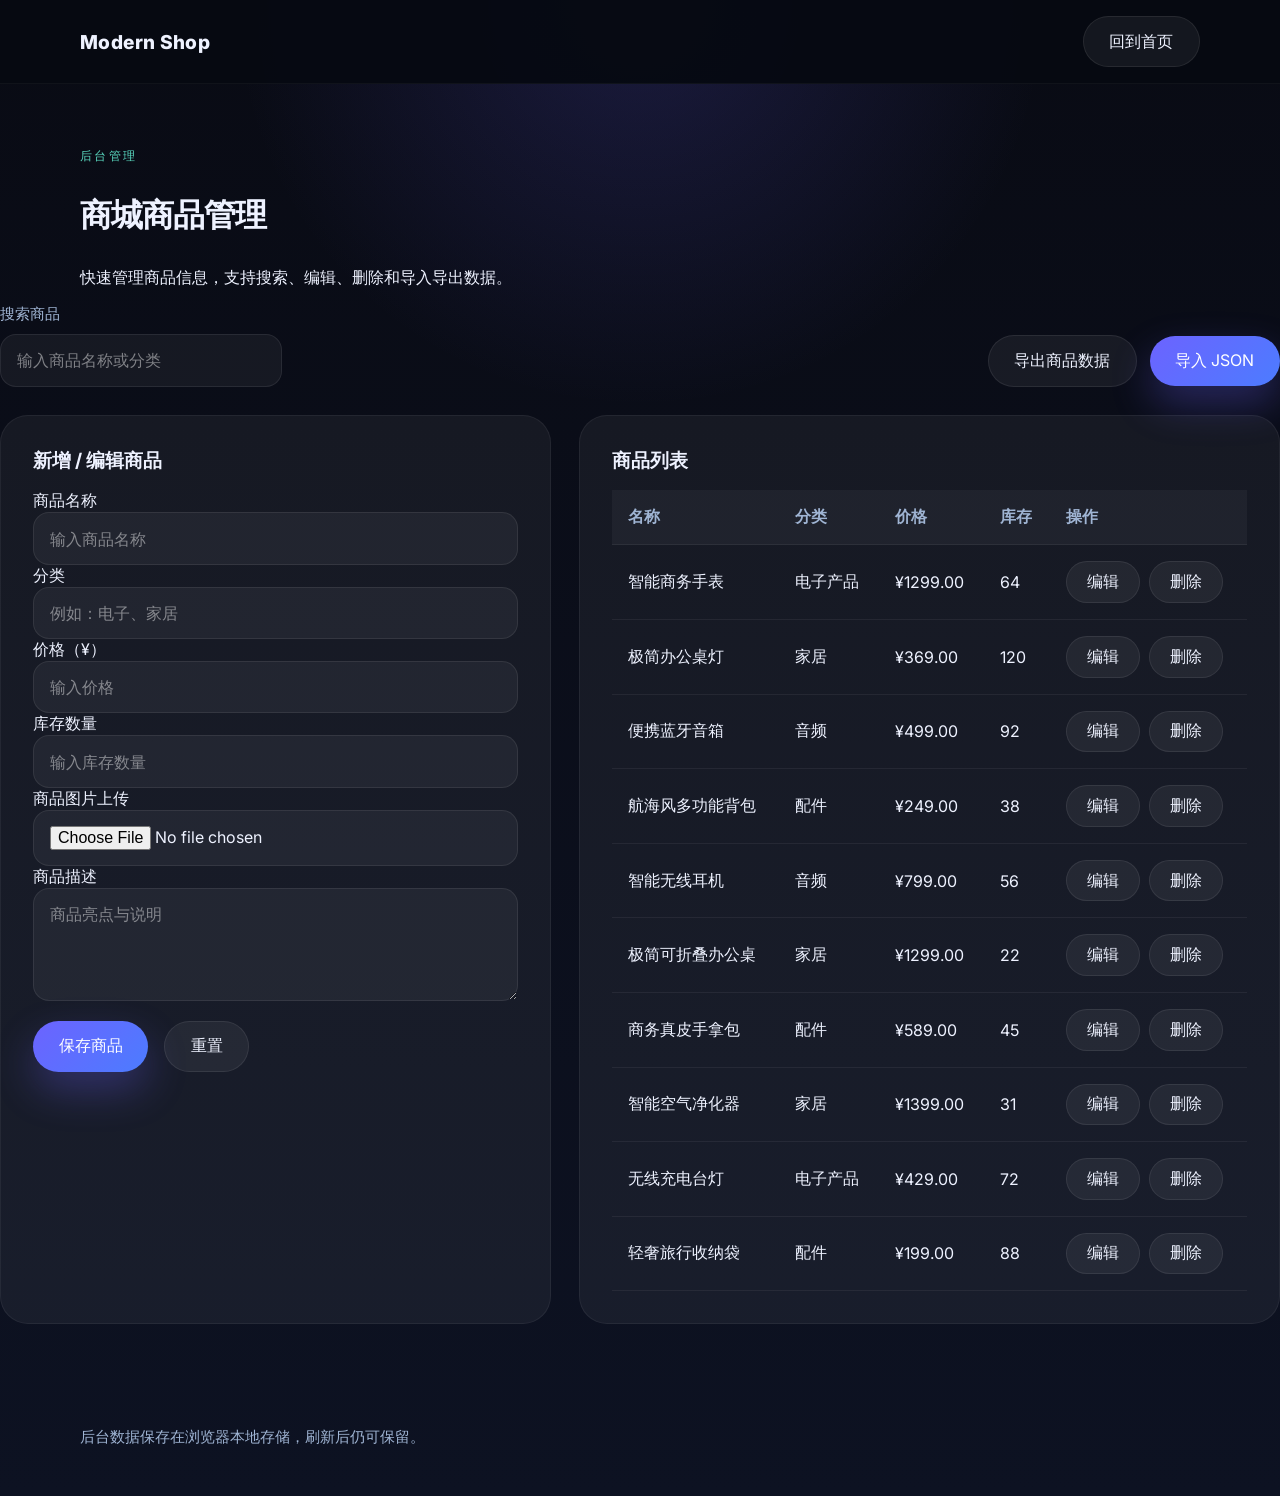
==== admin.html @ 4d5a9886 "Initial commit from workspace" ====
<!doctype html>
<html lang="zh-CN">
<head>
  <meta charset="utf-8" />
  <meta name="viewport" content="width=device-width, initial-scale=1.0" />
  <title>商品管理后台 | Modern Shop</title>
  <meta name="description" content="商品管理后台，支持新增、编辑、删除和导出商品数据。" />
  <link rel="preconnect" href="https://fonts.googleapis.com" />
  <link rel="preconnect" href="https://fonts.gstatic.com" crossorigin />
  <link href="https://fonts.googleapis.com/css2?family=Inter:wght@400;500;600;700&display=swap" rel="stylesheet" />
  <link rel="stylesheet" href="styles.css" />
</head>
<body>
  <header class="site-header admin-header">
    <div class="container header-inner">
      <a class="brand" href="index.html">Modern Shop</a>
      <div class="admin-tools">
        <a class="button button-secondary" href="index.html">回到首页</a>
      </div>
    </div>
  </header>

  <main>
    <section class="admin-panel">
      <div class="container section-header">
        <span class="eyebrow">后台管理</span>
        <h2>商城商品管理</h2>
        <p>快速管理商品信息，支持搜索、编辑、删除和导入导出数据。</p>
      </div>

      <div class="admin-actions">
        <div class="admin-search">
          <label for="product-search">搜索商品</label>
          <input id="product-search" type="search" placeholder="输入商品名称或分类" />
        </div>
        <div class="admin-export">
          <button class="button button-secondary" id="export-btn">导出商品数据</button>
          <label class="button button-primary file-input-label">
            导入 JSON
            <input id="import-file" type="file" accept="application/json" />
          </label>
        </div>
      </div>

      <div class="admin-grid">
        <section class="admin-form-card">
          <h3>新增 / 编辑商品</h3>
          <form id="product-form">
            <input type="hidden" id="product-id" />
            <label>商品名称
              <input id="product-name" type="text" placeholder="输入商品名称" required />
            </label>
            <label>分类
              <input id="product-category" type="text" placeholder="例如：电子、家居" required />
            </label>
            <label>价格（¥）
              <input id="product-price" type="number" min="0" step="0.01" placeholder="输入价格" required />
            </label>
            <label>库存数量
              <input id="product-stock" type="number" min="0" step="1" placeholder="输入库存数量" required />
            </label>
            <label>商品图片上传
              <input id="product-image-file" type="file" accept="image/*" />
            </label>
            <div class="image-preview" id="image-preview" style="display: none;">
              <img id="product-image-preview" alt="当前商品图片预览" />
            </div>
            <input type="hidden" id="product-image" />
            <label>商品描述
              <textarea id="product-description" rows="4" placeholder="商品亮点与说明"></textarea>
            </label>
            <div class="form-actions">
              <button class="button button-primary" type="submit">保存商品</button>
              <button class="button button-secondary" id="reset-form" type="button">重置</button>
            </div>
          </form>
        </section>

        <section class="admin-table-card">
          <h3>商品列表</h3>
          <div class="table-wrapper">
            <table>
              <thead>
                <tr>
                  <th>名称</th>
                  <th>分类</th>
                  <th>价格</th>
                  <th>库存</th>
                  <th>操作</th>
                </tr>
              </thead>
              <tbody id="product-table"></tbody>
            </table>
          </div>
        </section>
      </div>
    </section>
  </main>

  <footer class="site-footer admin-footer">
    <div class="container footer-inner">
      <p>后台数据保存在浏览器本地存储，刷新后仍可保留。</p>
    </div>
  </footer>

  <script src="data.js"></script>
  <script src="admin.js"></script>
</body>
</html>
---- styles.css ----
:root {
  --bg: #090b14;
  --bg-soft: #101426;
  --surface: #12182b;
  --surface-strong: #1f2a44;
  --text: #eef2ff;
  --muted: #9fb4d3;
  --primary: #6c63ff;
  --primary-soft: rgba(108, 99, 255, 0.15);
  --secondary: #5ad9c0;
  --shadow: 0 24px 80px rgba(15, 23, 42, 0.25);
  font-family: 'Inter', system-ui, -apple-system, BlinkMacSystemFont, 'Segoe UI', sans-serif;
}

* {
  box-sizing: border-box;
}

html {
  scroll-behavior: smooth;
}

body {
  margin: 0;
  min-height: 100vh;
  color: var(--text);
  background: radial-gradient(circle at top, rgba(108, 99, 255, 0.18), transparent 25%),
              linear-gradient(180deg, #090b14 0%, #0d1222 100%);
}

img {
  max-width: 100%;
  display: block;
}

button,
input,
textarea,
select {
  font: inherit;
}

.container {
  width: min(1120px, calc(100% - 2rem));
  margin: 0 auto;
}

.site-header {
  position: sticky;
  top: 0;
  z-index: 20;
  background: rgba(9, 11, 20, 0.94);
  border-bottom: 1px solid rgba(255, 255, 255, 0.04);
}

.header-inner {
  display: flex;
  align-items: center;
  justify-content: space-between;
  gap: 1rem;
  padding: 1rem 0;
}

.brand {
  font-size: 1.2rem;
  font-weight: 800;
  letter-spacing: 0.02em;
  color: var(--text);
  text-decoration: none;
}

.nav-links {
  display: flex;
  align-items: center;
  gap: 1.5rem;
}

.nav-links a,
.footer-links a {
  color: var(--muted);
  text-decoration: none;
  transition: color 0.2s ease;
}

.nav-links a:hover,
.footer-links a:hover {
  color: var(--text);
}

.button {
  display: inline-flex;
  align-items: center;
  justify-content: center;
  border: none;
  border-radius: 999px;
  padding: 0.85rem 1.6rem;
  cursor: pointer;
  text-decoration: none;
  transition: transform 0.2s ease, box-shadow 0.2s ease, background 0.2s ease;
}

.button:hover {
  transform: translateY(-1px);
}

.button-primary {
  color: #fff;
  background: linear-gradient(135deg, var(--primary), #4c7cff);
  box-shadow: 0 18px 40px rgba(108, 99, 255, 0.3);
}

.button-secondary {
  color: var(--text);
  background: rgba(255, 255, 255, 0.06);
  border: 1px solid rgba(255, 255, 255, 0.08);
}

.section-hero {
  padding: 5rem 0 4rem;
}

.hero-grid {
  display: grid;
  grid-template-columns: 1.3fr 1fr;
  align-items: center;
  gap: 3rem;
}

.hero-copy {
  max-width: 620px;
}

.eyebrow {
  display: inline-flex;
  align-items: center;
  gap: 0.5rem;
  text-transform: uppercase;
  letter-spacing: 0.2em;
  font-size: 0.75rem;
  color: var(--secondary);
  margin-bottom: 1rem;
}

.hero-copy h1,
.section-header h2,
.admin-panel h2,
.admin-form-card h3,
.admin-table-card h3 {
  margin: 0;
}

.hero-copy h1 {
  font-size: clamp(2.75rem, 5vw, 4.5rem);
  line-height: 1.02;
  max-width: 13ch;
}

.hero-text {
  margin: 1.5rem 0 2rem;
  color: var(--muted);
  font-size: 1.05rem;
  line-height: 1.85;
  max-width: 40rem;
}

.hero-actions {
  display: flex;
  flex-wrap: wrap;
  gap: 1rem;
}

.hero-visual {
  align-self: stretch;
}

.product-card-highlight {
  min-height: 360px;
  border-radius: 32px;
  padding: 2rem;
  background: linear-gradient(180deg, rgba(108, 99, 255, 0.18), rgba(13, 18, 34, 0.95));
  border: 1px solid rgba(255, 255, 255, 0.08);
  box-shadow: var(--shadow);
  display: flex;
  flex-direction: column;
  justify-content: space-between;
}

.product-label {
  display: inline-flex;
  padding: 0.55rem 0.9rem;
  border-radius: 999px;
  background: rgba(90, 217, 192, 0.15);
  color: var(--secondary);
  font-size: 0.9rem;
  font-weight: 700;
}

.price-row {
  display: flex;
  align-items: center;
  gap: 1rem;
  margin-top: 1.5rem;
}

.price {
  font-size: 2rem;
  font-weight: 800;
}

.badge {
  padding: 0.65rem 1rem;
  border-radius: 999px;
  background: rgba(255, 255, 255, 0.08);
  color: #ffffff;
  font-weight: 600;
}

.section-stats,
.section-products,
.section-features,
.section-testimonials,
.admin-panel {
  padding: 3.5rem 0;
}

.stats-grid,
.features-grid,
.testimonials-grid,
.admin-grid {
  display: grid;
  gap: 1.75rem;
}

.stats-grid {
  grid-template-columns: repeat(3, minmax(0, 1fr));
}

.stat-card {
  padding: 1.8rem;
  border-radius: 24px;
  background: rgba(255, 255, 255, 0.04);
  border: 1px solid rgba(255, 255, 255, 0.06);
  box-shadow: inset 0 0 0 1px rgba(255, 255, 255, 0.01);
}

.stat-card strong {
  display: block;
  font-size: 2rem;
  margin-bottom: 0.6rem;
}

.section-header {
  display: grid;
  gap: 0.8rem;
}

.section-header h2 {
  font-size: clamp(2rem, 2.5vw, 2.8rem);
  letter-spacing: -0.03em;
}

.product-grid {
  display: grid;
  grid-template-columns: repeat(auto-fit, minmax(260px, 1fr));
  gap: 1.5rem;
  margin-top: 2rem;
}

.product-card {
  display: flex;
  flex-direction: column;
  overflow: hidden;
  border-radius: 28px;
  background: rgba(255, 255, 255, 0.05);
  border: 1px solid rgba(255, 255, 255, 0.08);
  box-shadow: var(--shadow);
  transition: transform 0.25s ease, box-shadow 0.25s ease;
}

.product-card:hover {
  transform: translateY(-6px);
  box-shadow: 0 28px 70px rgba(15, 23, 42, 0.25);
}

.product-card-link {
  display: flex;
  flex-direction: column;
  height: 100%;
  color: inherit;
  text-decoration: none;
}

.product-card-image {
  min-height: 240px;
  background-size: cover;
  background-position: center;
  background-repeat: no-repeat;
  position: relative;
}

.product-card-image::after {
  content: '';
  position: absolute;
  inset: 0;
  background: linear-gradient(180deg, rgba(0, 0, 0, 0) 35%, rgba(0, 0, 0, 0.26) 100%);
}

.product-card-body {
  padding: 1.8rem;
  display: flex;
  flex-direction: column;
  gap: 1rem;
  flex: 1;
}

.product-card h3 {
  margin: 0;
  font-size: 1.35rem;
  line-height: 1.25;
  color: #eff4ff;
}

.product-card p {
  margin: 0;
  color: #c8d3e8;
  line-height: 1.85;
  flex: 1;
}

.product-card-footer {
  margin-top: auto;
}

.product-tag {
  background: rgba(108, 99, 255, 0.14);
  padding: 0.4rem 0.8rem;
  border-radius: 999px;
  color: var(--secondary);
  font-weight: 700;
}

.price-tag {
  font-weight: 700;
  font-size: 1.25rem;
}

.section-payments {
  padding: 3.5rem 0;
}

.payments-grid {
  display: grid;
  grid-template-columns: repeat(auto-fit, minmax(220px, 1fr));
  gap: 1.5rem;
  margin-top: 1.5rem;
}

.payment-card {
  padding: 1.8rem;
  border-radius: 28px;
  background: rgba(255, 255, 255, 0.05);
  border: 1px solid rgba(255, 255, 255, 0.08);
  box-shadow: var(--shadow);
    display: flex;
    flex-direction: column;
    gap: 1rem;
  }

  .payment-card.payment-active {
    background: rgba(108, 99, 255, 0.14);
    border-color: rgba(108, 99, 255, 0.25);
  }

  .payment-card h3 {
    margin: 0 0 0.75rem;
  }

  .payment-card p {
    margin: 0;
    color: var(--muted);
    line-height: 1.8;
  }

  .payment-summary {
    margin: 3rem auto 0;
    max-width: 720px;
  }

  .payment-summary-card {
    padding: 2rem;
    border-radius: 28px;
    background: rgba(255, 255, 255, 0.05);
    border: 1px solid rgba(255, 255, 255, 0.08);
    box-shadow: var(--shadow);
  }

  .screenshot-upload-card {
    padding: 1.8rem;
    border-radius: 28px;
    background: rgba(255, 255, 255, 0.05);
    border: 1px solid rgba(255, 255, 255, 0.08);
    box-shadow: var(--shadow);
    margin-top: 2rem;
    display: grid;
    gap: 1rem;
  }

  .screenshot-upload-card h3 {
    margin: 0;
  }

  .screenshot-upload-card p {
    margin: 0;
    color: var(--muted);
    line-height: 1.8;
  }

  .payment-summary-card img,
  .image-preview img {
    width: 100%;
    border-radius: 18px;
    object-fit: cover;
    display: block;
    max-height: 320px;
  }

  .button-disabled {
    opacity: 0.55;
    cursor: not-allowed;
  }

  .payment-summary-card h2 {
    margin-top: 0;
  }

  .payment-note {
    margin-top: 1.5rem;
    color: var(--muted);
  }

  .payment-actions {
    display: flex;
    flex-wrap: wrap;
    gap: 1rem;
    margin-top: 1.5rem;
  }

  .confirm-actions {
    display: flex;
    flex-wrap: wrap;
    gap: 1rem;
    margin-top: 2rem;
  }

  .success-note {
    margin: 1.5rem 0 0;
    color: var(--muted);
    line-height: 1.8;
  }
}

.product-card-body {
  padding: 1.8rem;
  display: flex;
  flex-direction: column;
  gap: 1rem;
  height: 100%;
}

.product-card-footer {
  margin-top: auto;
}

.payment-qr-area {
  margin: 2rem auto 0;
  max-width: 720px;
}

.payment-qr-card {
  display: flex;
  flex-direction: column;
  align-items: center;
  text-align: center;
  gap: 1rem;
  padding: 1.75rem;
  border-radius: 28px;
  background: rgba(255, 255, 255, 0.05);
  border: 1px solid rgba(255, 255, 255, 0.08);
  box-shadow: var(--shadow);
}

.payment-qr-image {
  width: min(320px, 100%);
  border-radius: 18px;
  border: 1px solid rgba(255, 255, 255, 0.1);
}

.payment-qr-note {
  margin: 0;
  color: var(--muted);
  line-height: 1.8;
}

.product-card h3 {
  margin: 0 0 0.85rem;
}

.product-card p {
  margin: 0 1.2rem 1.4rem 0;
  color: var(--muted);
  line-height: 1.75;
}

.product-meta {
  display: flex;
  justify-content: space-between;
  align-items: center;
  gap: 1rem;
  flex-wrap: wrap;
}

.product-tag {
  color: var(--secondary);
  font-weight: 600;
}

.price-tag {
  font-weight: 700;
  font-size: 1.2rem;
}

.section-features .features-grid {
  grid-template-columns: repeat(auto-fit, minmax(240px, 1fr));
}

.feature-card,
.testimonial-card,
.admin-form-card,
.admin-table-card {
  border-radius: 28px;
  padding: 2rem;
  background: rgba(255, 255, 255, 0.05);
  border: 1px solid rgba(255, 255, 255, 0.06);
}

.feature-card h3,
.admin-form-card h3,
.admin-table-card h3 {
  margin-bottom: 1rem;
}

.testimonials-grid {
  grid-template-columns: repeat(auto-fit, minmax(280px, 1fr));
}

.testimonial-card {
  display: flex;
  flex-direction: column;
  gap: 1.4rem;
}

.testimonial-card p {
  margin: 0;
  color: var(--text);
  line-height: 1.85;
}

.testimonial-card footer {
  color: var(--muted);
  font-size: 0.95rem;
}

.site-footer {
  padding: 2rem 0;
}

.footer-inner {
  display: flex;
  align-items: center;
  justify-content: space-between;
  gap: 1rem;
  font-size: 0.95rem;
  color: var(--muted);
}

.footer-links {
  display: flex;
  gap: 1rem;
}

.admin-header {
  background: rgba(7, 10, 18, 0.96);
}

.admin-panel {
  padding-top: 4rem;
}

.admin-actions {
  display: flex;
  flex-wrap: wrap;
  gap: 1rem;
  justify-content: space-between;
  align-items: flex-end;
  margin-bottom: 1.8rem;
}

.admin-search label {
  display: block;
  color: var(--muted);
  font-size: 0.92rem;
  margin-bottom: 0.65rem;
}

.admin-search input,
input,
textarea {
  width: 100%;
  min-width: 0;
  padding: 0.95rem 1rem;
  border-radius: 16px;
  background: rgba(255, 255, 255, 0.05);
  border: 1px solid rgba(255, 255, 255, 0.08);
  color: var(--text);
}

input::placeholder,
textarea::placeholder {
  color: rgba(255, 255, 255, 0.45);
}

.admin-export {
  display: flex;
  align-items: center;
  gap: 0.8rem;
  flex-wrap: wrap;
}

.file-input-label {
  position: relative;
  overflow: hidden;
}

.file-input-label input[type="file"] {
  position: absolute;
  inset: 0;
  opacity: 0;
  cursor: pointer;
}

.image-preview {
  margin-top: 0.8rem;
  border-radius: 18px;
  overflow: hidden;
  background: rgba(255, 255, 255, 0.04);
  border: 1px solid rgba(255, 255, 255, 0.08);
}

.image-preview img {
  width: 100%;
  display: block;
  object-fit: cover;
  max-height: 260px;
}

.admin-grid {
  grid-template-columns: 1.1fr 1.4fr;
}

.admin-table-card {
  overflow: hidden;
}

.table-wrapper {
  overflow-x: auto;
}

table {
  width: 100%;
  border-collapse: collapse;
  min-width: 600px;
}

thead {
  background: rgba(255, 255, 255, 0.04);
}

th,
td {
  padding: 1rem 1rem;
  text-align: left;
  border-bottom: 1px solid rgba(255, 255, 255, 0.06);
}

th {
  color: var(--muted);
  font-weight: 600;
}

tbody tr:hover {
  background: rgba(255, 255, 255, 0.03);
}

.table-action {
  display: inline-flex;
  gap: 0.55rem;
}

.table-action button {
  padding: 0.55rem 0.9rem;
  border-radius: 999px;
  min-width: 74px;
}

.form-actions {
  display: flex;
  flex-wrap: wrap;
  gap: 1rem;
  margin-top: 1rem;
}

@media (max-width: 960px) {
  .hero-grid,
  .admin-grid {
    grid-template-columns: 1fr;
  }

  .nav-links {
    display: none;
  }
}

@media (max-width: 720px) {
  .container {
    width: calc(100% - 1.5rem);
  }

  .hero-actions,
  .admin-actions {
    flex-direction: column;
    align-items: stretch;
  }

  .stats-grid,
  .features-grid,
  .testimonials-grid {
    grid-template-columns: 1fr;
  }
}
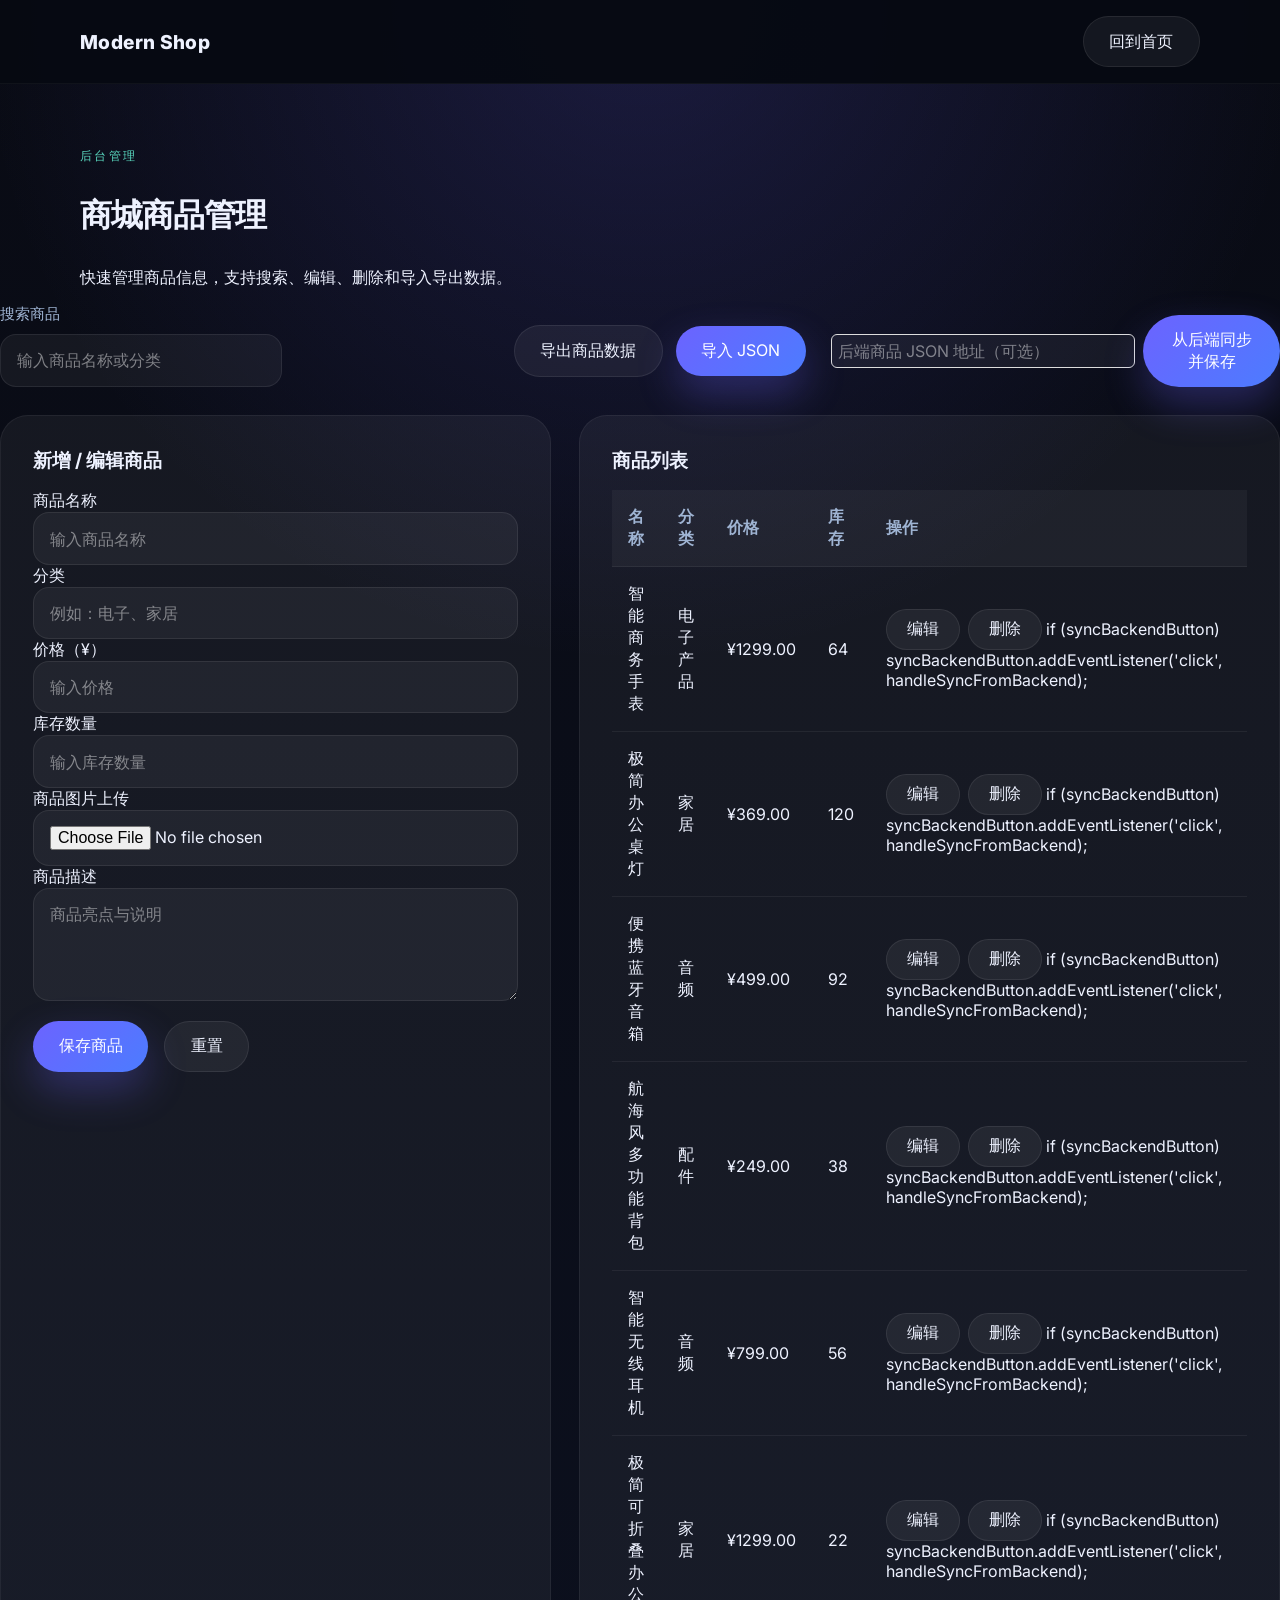
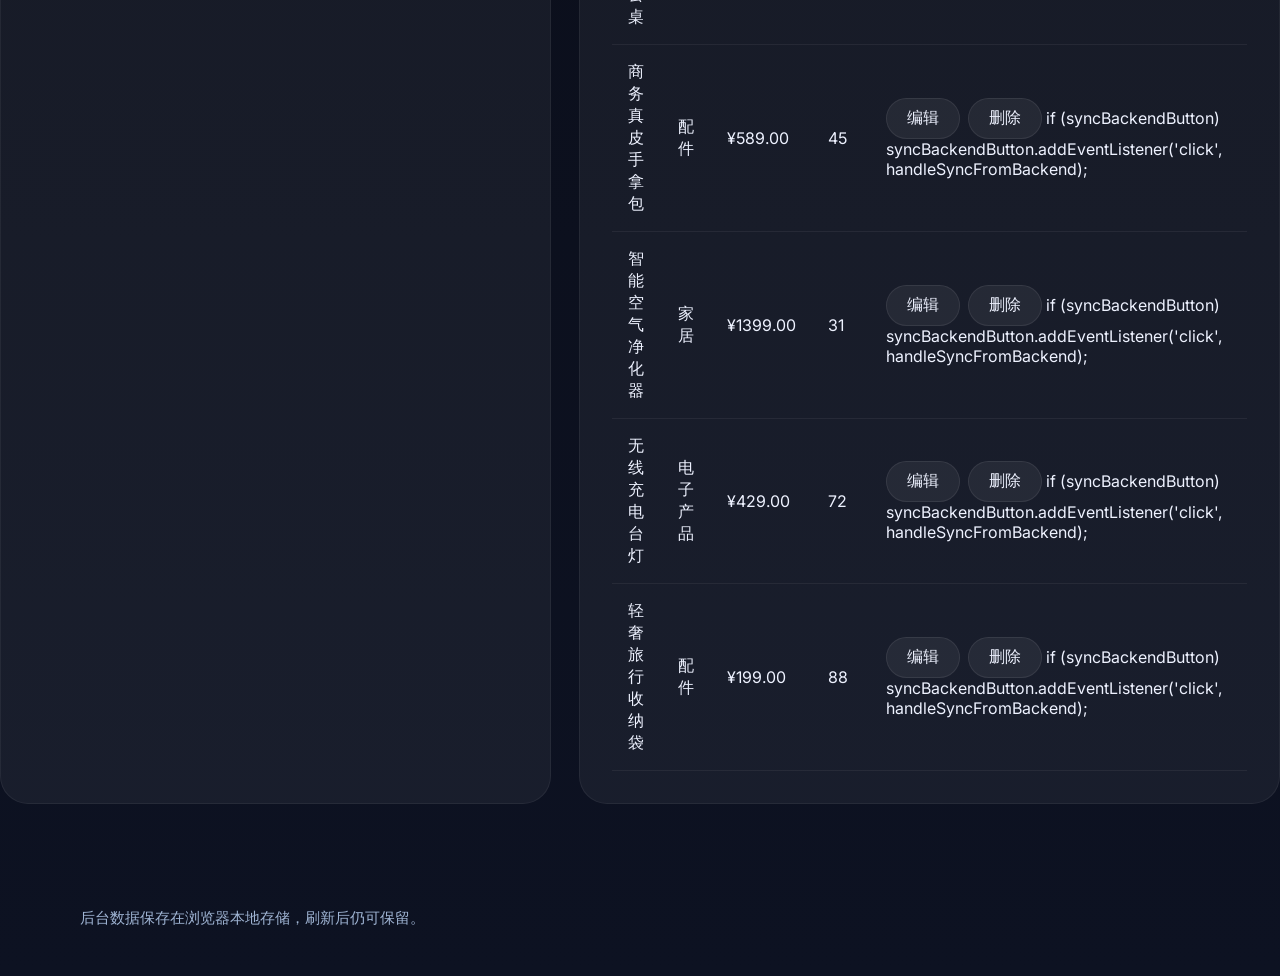
==== commit 7a441248: "feat(admin): add backend sync button and fetch/save logic for products" ====
--- a/admin.html
+++ b/admin.html
@@ -39,6 +39,10 @@
             导入 JSON
             <input id="import-file" type="file" accept="application/json" />
           </label>
+          <div class="backend-sync" style="display:flex;gap:8px;align-items:center;margin-left:12px;">
+            <input id="backend-url" type="url" placeholder="后端商品 JSON 地址（可选）" style="padding:6px;border-radius:6px;border:1px solid #ddd;" />
+            <button class="button button-primary" id="sync-backend-btn">从后端同步并保存</button>
+          </div>
         </div>
       </div>
 
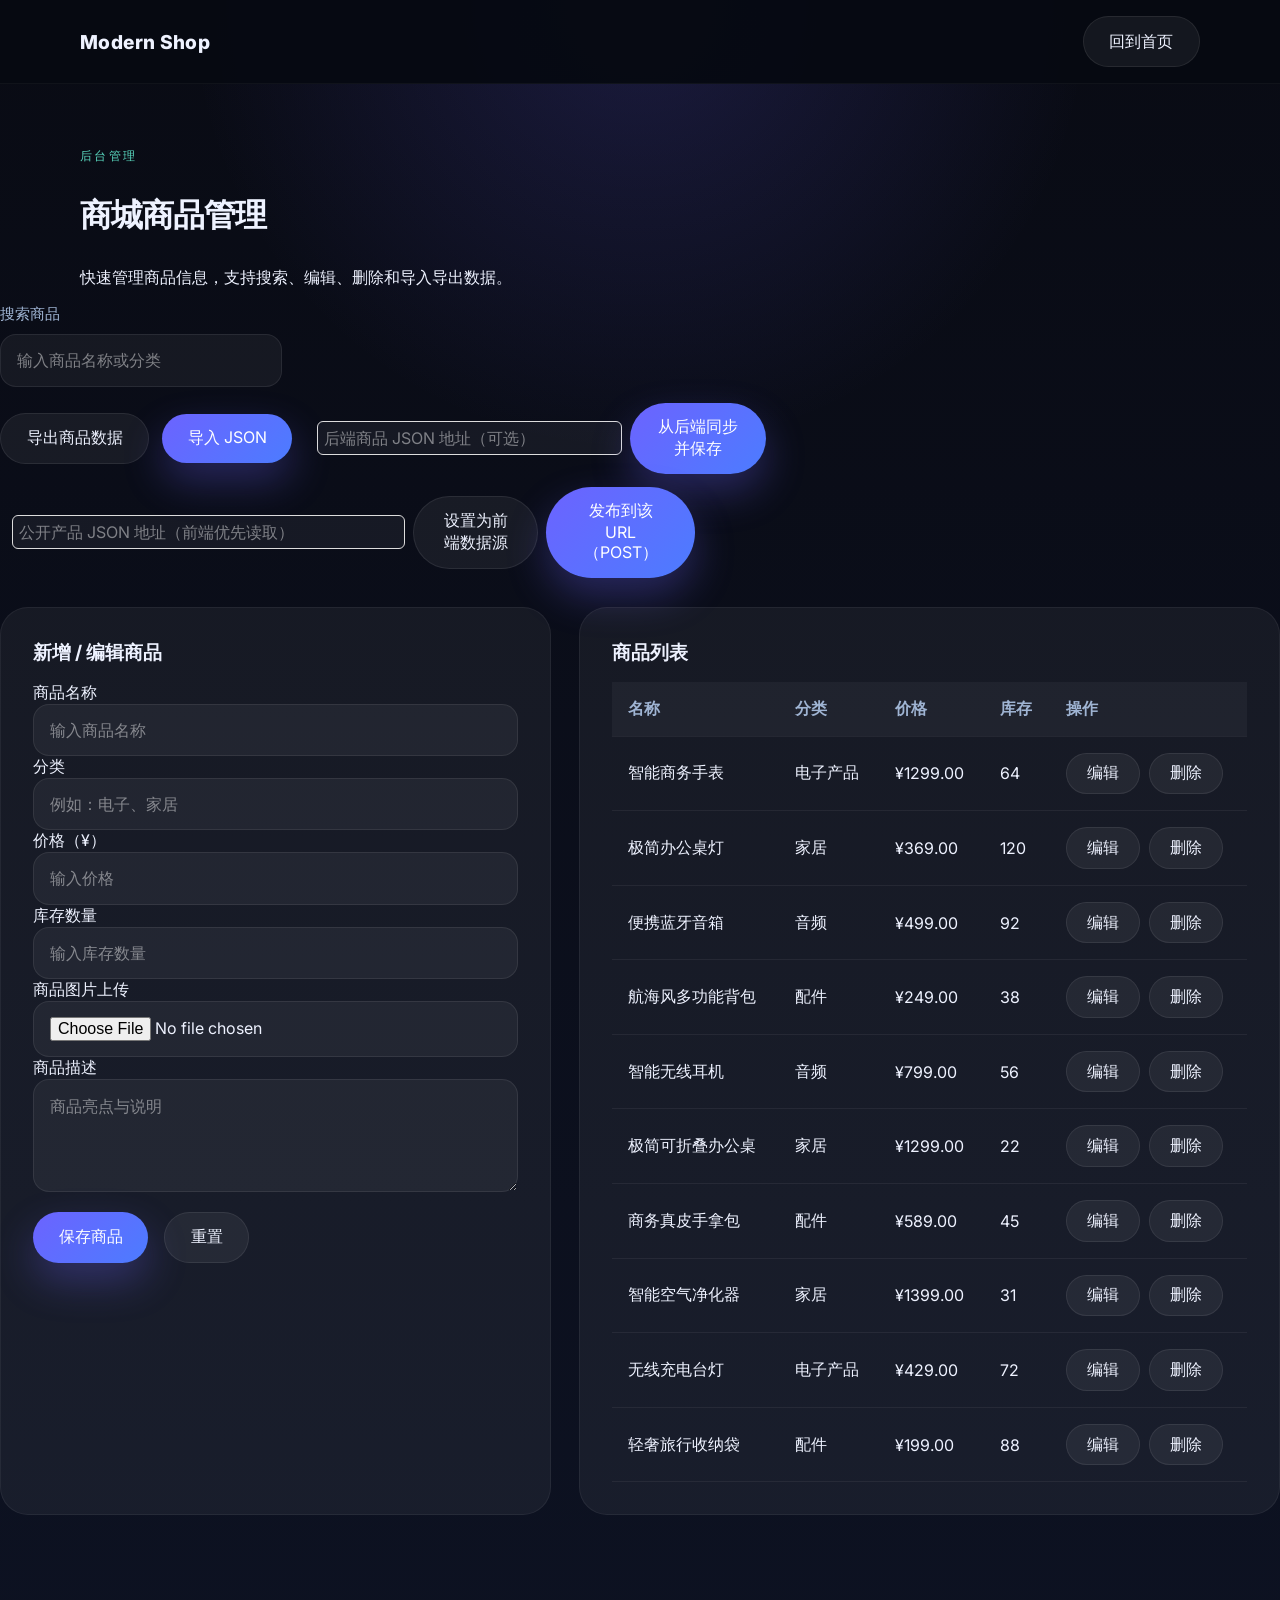
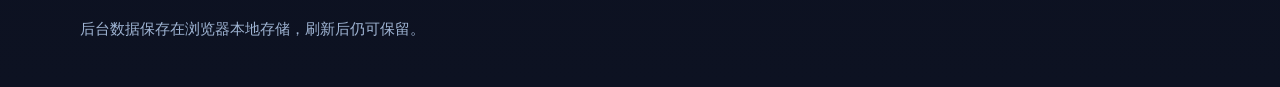
==== commit 9d60aa19: "feat(shared): add public product URL support and publish option; front-end reads public URL with tim" ====
--- a/admin.html
+++ b/admin.html
@@ -42,6 +42,11 @@
           <div class="backend-sync" style="display:flex;gap:8px;align-items:center;margin-left:12px;">
             <input id="backend-url" type="url" placeholder="后端商品 JSON 地址（可选）" style="padding:6px;border-radius:6px;border:1px solid #ddd;" />
             <button class="button button-primary" id="sync-backend-btn">从后端同步并保存</button>
+          </div>
+          <div class="public-source" style="display:flex;gap:8px;align-items:center;margin-left:12px;">
+            <input id="public-url" type="url" placeholder="公开产品 JSON 地址（前端优先读取）" style="padding:6px;border-radius:6px;border:1px solid #ddd;" />
+            <button class="button button-secondary" id="set-public-url-btn">设置为前端数据源</button>
+            <button class="button button-primary" id="publish-public-btn">发布到该 URL（POST）</button>
           </div>
         </div>
       </div>
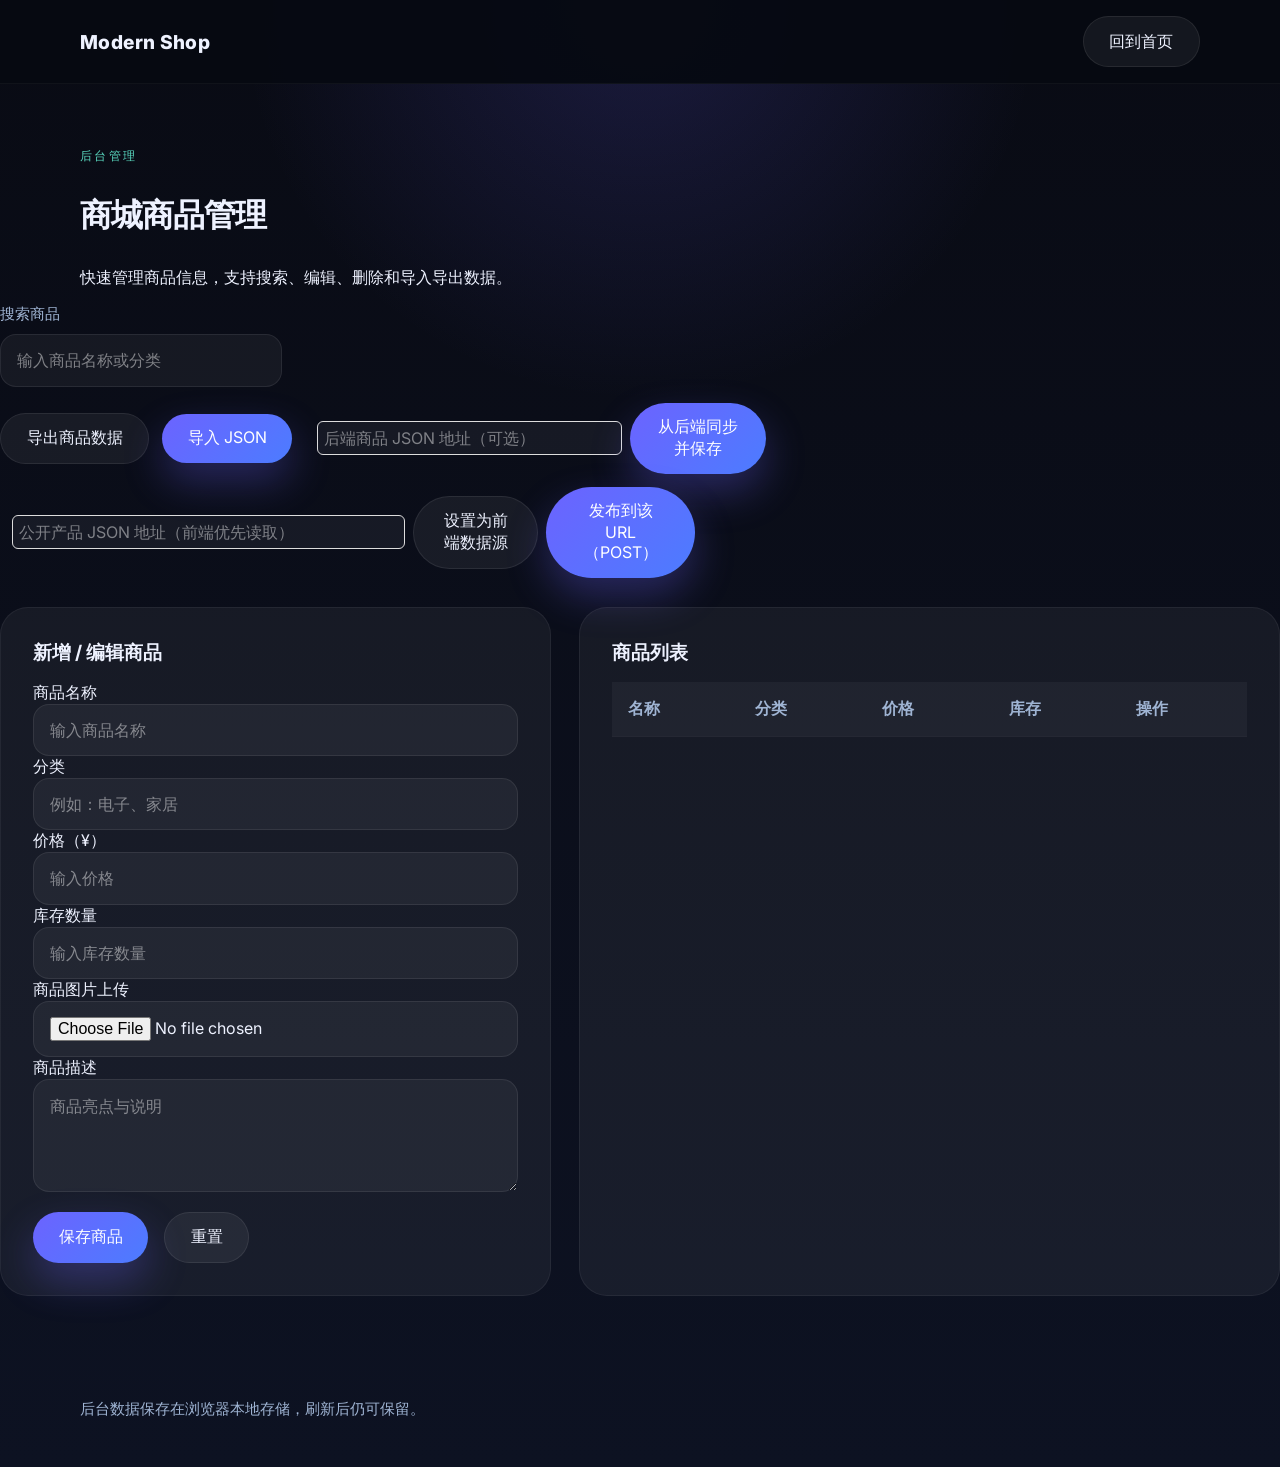
==== commit 172ced14: "fix: unified product data and localStorage version" ====
--- a/admin.html
+++ b/admin.html
@@ -113,6 +113,7 @@
   </footer>
 
   <script src="data.js"></script>
+  <script src="product-data.js"></script>
   <script src="admin.js"></script>
 </body>
 </html>
